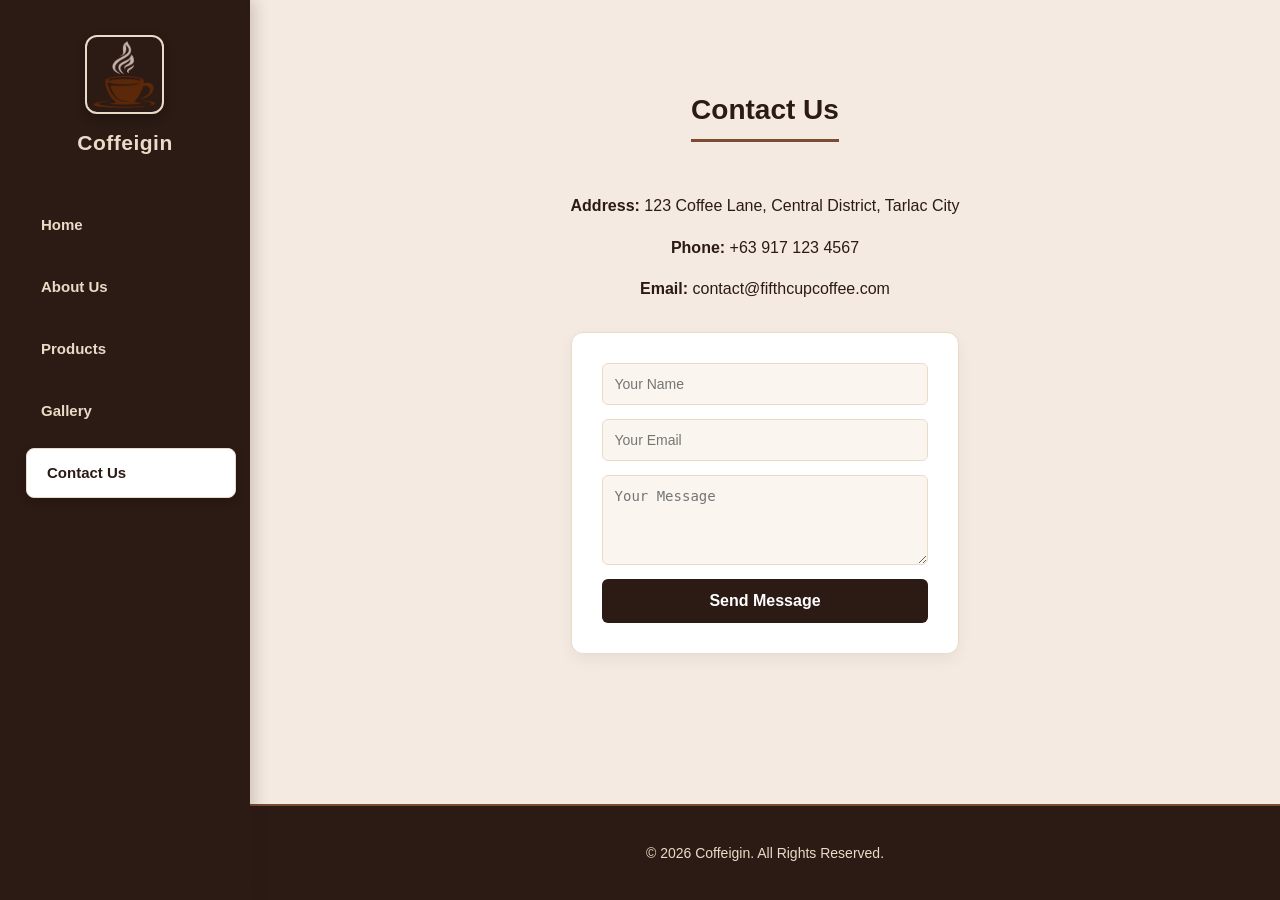
==== contact.html @ 731dc3e1 "Add files via upload" ====
<!DOCTYPE html>
<head>
    
    <title>Coffeigin Shop | Contact Us</title>
    <link rel="stylesheet" href="style.css">
</head>
<body>

    <aside class="sidebar">
        <div class="logo">
            <img src="logo.png" alt="Logo" class="nav-logo">
            <h1>Coffeigin</h1>
        </div>
        <nav>
            <a href="home.html">Home</a>
            <a href="about.html">About Us</a>
            <a href="products.html">Products</a>
            <a href="gallery.html">Gallery</a>
            <a href="contact.html" class="active">Contact Us</a>
        </nav>
    </aside>

    <div class="main-content">
        <section class="section animate-fade-in">
            <h2 class="animate-slide-up">Contact Us</h2>
            <div class="contact-info animate-slide-up delay-1">
                <p><strong>Address:</strong> 123 Coffee Lane, Central District, Tarlac City</p>
                <p><strong>Phone:</strong> +63 917 123 4567</p>
                <p><strong>Email:</strong> contact@fifthcupcoffee.com</p>
            </div>

            <form class="contact-form animate-slide-up delay-2" onsubmit="alert('Message sent successfully!'); return false;">
                <input type="text" placeholder="Your Name" required>
                <input type="email" placeholder="Your Email" required>
                <textarea placeholder="Your Message" rows="4" required></textarea>
                <button type="submit" class="submit-btn">Send Message</button>
            </form>
        </section>

        <footer>
            <p>&copy; 2026 Coffeigin. All Rights Reserved.</p>
        </footer>
    </div>

</body>
</html>
---- style.css ----
/* ==========================================================================
   Fifth Cup Coffee Shop - White, Brown & Beige Creative Color Palette
   ========================================================================== */


   
:root {
    /* Color Palette */
    --espresso-brown: #2C1A14;   /* Deep rich brown for sidebar, primary text & dark accents */
    --coffee-brown:   #7B4B32;   /* Warm mid-tone brown for buttons, borders & price tags */
    --mocha-brown:    #5C3D2E;   /* Secondary accent brown */
    --warm-beige:     #F4EAE1;   /* Creamy beige for page canvas & hero background */
    --soft-beige:     #EADBC8;   /* Soft warm beige for borders, cards & subtle highlights */
    --light-beige:    #FAF5EF;   /* Ultra-light beige for input fields & hover backdrops */
    --pure-white:     #FFFFFF;   /* Crisp white for card containers & contrast text */
    --text-muted:     #6E5C53;   /* Soft brown-gray for secondary text */
    
    /* Layout Variables */
    --sidebar-width:  250px;
    --transition:     all 0.3s cubic-bezier(0.25, 0.8, 0.25, 1);
}

/* Global Reset & Canvas */
body {
    font-family: 'Poppins', Arial, sans-serif;
    margin: 0;
    padding: 0;
    background-color: var(--warm-beige);
    color: var(--espresso-brown);
    line-height: 1.6;
    display: flex;
    min-height: 100vh;
}

/* ==========================================================================
   1. LEFT SIDEBAR (Deep Espresso Brown + Beige Accents)
   ========================================================================== */
.sidebar {
    width: var(--sidebar-width);
    height: 100vh;
    background-color: var(--espresso-brown);
    color: var(--pure-white);
    position: fixed;
    top: 0;
    left: 0;
    display: flex;
    flex-direction: column;
    align-items: center;
    padding: 35px 20px;
    box-sizing: border-box;
    z-index: 1000;
    box-shadow: 4px 0 15px rgba(44, 26, 20, 0.2);
    animation: slideRight 0.6s ease-out;
}

.logo {
    display: flex;
    flex-direction: column;
    align-items: center;
    text-align: center;
    gap: 12px;
    margin-bottom: 40px;
}

.nav-logo {
    width: 75px;
    height: 75px;
    object-fit: cover;
    border-radius: 12px;
    border: 2px solid var(--soft-beige);
    box-shadow: 0 4px 10px rgba(0,0,0,0.25);
    transition: var(--transition);
}

.logo h1 {
    margin: 0;
    font-size: 21px;
    color: var(--soft-beige);
    letter-spacing: 0.5px;
}

.logo:hover .nav-logo {
    transform: scale(1.08) rotate(2deg);
    border-color: var(--pure-white);
}

nav {
    display: flex;
    flex-direction: column;
    width: 100%;
    gap: 12px;
}

nav a {
    color: var(--soft-beige);
    text-decoration: none;
    font-size: 15px;
    font-weight: 600;
    padding: 12px 20px;
    border-radius: 8px;
    display: block;
    transition: var(--transition);
    box-sizing: border-box;
    border: 1px solid transparent;
}

nav a:hover {
    color: var(--espresso-brown);
    background-color: var(--soft-beige);
    transform: translateX(6px);
}

nav a.active {
    color: var(--espresso-brown);
    background-color: var(--pure-white);
    border-color: var(--soft-beige);
    box-shadow: 0 4px 10px rgba(0,0,0,0.15);
    transform: translateX(6px);
}

/* ==========================================================================
   2. MAIN CONTENT AREA (Soft Beige Canvas with Pure White & Brown Elements)
   ========================================================================== */
.main-content {
    margin-left: var(--sidebar-width);
    width: calc(100% - var(--sidebar-width));
    min-height: 100vh;
    display: flex;
    flex-direction: column;
}

/* Hero Section (Rich Mocha Banner with White & Beige Contrast) */
.hero {
    background: linear-gradient(135deg, var(--espresso-brown), var(--mocha-brown));
    color: var(--pure-white);
    text-align: center;
    padding: 90px 40px;
    border-bottom: 4px solid var(--coffee-brown);
}

.hero h2 {
    font-size: 38px;
    color: var(--soft-beige);
    margin-bottom: 12px;
}

.hero p {
    font-size: 18px;
    color: var(--light-beige);
    margin-bottom: 28px;
    max-width: 600px;
    margin-left: auto;
    margin-right: auto;
}

.btn {
    display: inline-block;
    background-color: var(--coffee-brown);
    color: var(--pure-white);
    padding: 14px 28px;
    text-decoration: none;
    border-radius: 30px;
    font-weight: 600;
    border: 2px solid var(--soft-beige);
    transition: var(--transition);
}

.btn:hover {
    background-color: var(--pure-white);
    color: var(--espresso-brown);
    transform: translateY(-3px);
    box-shadow: 0 6px 15px rgba(0,0,0,0.2);
}

/* Section Container */
.section {
    padding: 65px 40px;
    max-width: 950px;
    margin: 0 auto;
    text-align: center;
    flex-grow: 1;
}

.section h2 {
    color: var(--espresso-brown);
    border-bottom: 3px solid var(--coffee-brown);
    display: inline-block;
    padding-bottom: 6px;
    margin-bottom: 35px;
    font-size: 28px;
}

/* ==========================================================================
   3. PRODUCT CARDS (Pure White Cards with Beige Borders & Coffee Buttons)
   ========================================================================== */
.product-container {
    display: flex;
    justify-content: center;
    gap: 24px;
    flex-wrap: wrap;
}

.product-card {
    background-color: var(--pure-white);
    border: 1px solid var(--soft-beige);
    border-radius: 12px;
    width: 270px;
    padding: 18px;
    box-shadow: 0 6px 15px rgba(44, 26, 20, 0.06);
    text-align: center;
    transition: var(--transition);
}

.product-card:hover {
    transform: translateY(-8px);
    border-color: var(--coffee-brown);
    box-shadow: 0 12px 24px rgba(44, 26, 20, 0.12);
}

.product-card img {
    width: 100%;
    height: 180px;
    object-fit: cover;
    border-radius: 8px;
    border: 1px solid var(--warm-beige);
}

.product-card h3 {
    margin: 16px 0 8px 0;
    color: var(--espresso-brown);
    font-size: 19px;
}

.product-card p {
    font-size: 14px;
    color: var(--text-muted);
}

.price {
    display: block;
    font-size: 20px;
    font-weight: 700;
    color: var(--coffee-brown);
    margin: 12px 0;
}

.order-btn {
    background-color: var(--coffee-brown);
    color: var(--pure-white);
    border: none;
    padding: 11px 20px;
    border-radius: 20px;
    cursor: pointer;
    font-weight: 600;
    transition: var(--transition);
}

.order-btn:hover {
    background-color: var(--espresso-brown);
    transform: scale(1.05);
}

/* ==========================================================================
   4. GALLERY (White Framed Photos on Warm Beige Canvas)
   ========================================================================== */
.gallery-container {
    display: flex;
    justify-content: center;
    gap: 20px;
    flex-wrap: wrap;
}

.gallery-container img {
    width: 270px;
    height: 190px;
    object-fit: cover;
    border-radius: 10px;
    background-color: var(--pure-white);
    padding: 6px;
    border: 1px solid var(--soft-beige);
    box-shadow: 0 4px 12px rgba(44, 26, 20, 0.08);
    transition: var(--transition);
}

.gallery-container img:hover {
    transform: scale(1.06);
    border-color: var(--coffee-brown);
    box-shadow: 0 8px 20px rgba(44, 26, 20, 0.18);
}

/* ==========================================================================
   5. CONTACT FORM (Pure White Inputs with Brown Focused Glow)
   ========================================================================== */
.contact-info {
    margin-bottom: 30px;
    font-size: 16px;
    color: var(--espresso-brown);
}

.contact-form {
    max-width: 480px;
    margin: 0 auto;
    display: flex;
    flex-direction: column;
    gap: 14px;
    background-color: var(--pure-white);
    padding: 30px;
    border-radius: 12px;
    border: 1px solid var(--soft-beige);
    box-shadow: 0 6px 15px rgba(44, 26, 20, 0.05);
}

.contact-form input, 
.contact-form textarea {
    width: 100%;
    padding: 12px;
    background-color: var(--light-beige);
    border: 1px solid var(--soft-beige);
    border-radius: 6px;
    font-size: 14px;
    color: var(--espresso-brown);
    box-sizing: border-box;
    transition: var(--transition);
}

.contact-form input:focus, 
.contact-form textarea:focus {
    outline: none;
    background-color: var(--pure-white);
    border-color: var(--coffee-brown);
    box-shadow: 0 0 8px rgba(123, 75, 50, 0.25);
}

.submit-btn {
    background-color: var(--espresso-brown);
    color: var(--pure-white);
    border: none;
    padding: 13px;
    border-radius: 6px;
    cursor: pointer;
    font-size: 16px;
    font-weight: 600;
    transition: var(--transition);
}

.submit-btn:hover {
    background-color: var(--coffee-brown);
    transform: translateY(-2px);
}

/* ==========================================================================
   6. FOOTER (Espresso Brown Anchor)
   ========================================================================== */
footer {
    background-color: var(--espresso-brown);
    color: var(--soft-beige);
    text-align: center;
    padding: 22px;
    margin-top: auto;
    font-size: 14px;
    border-top: 2px solid var(--coffee-brown);
}

/* ==========================================================================
   7. ANIMATIONS
   ========================================================================== */
@keyframes slideRight {
    from { transform: translateX(-100%); opacity: 0; }
    to { transform: translateX(0); opacity: 1; }
}

@keyframes fadeIn {
    from { opacity: 0; }
    to { opacity: 1; }
}

@keyframes slideUp {
    from { transform: translateY(30px); opacity: 0; }
    to { transform: translateY(0); opacity: 1; }
}

@keyframes zoomIn {
    from { transform: scale(0.92); opacity: 0; }
    to { transform: scale(1); opacity: 1; }
}

.animate-fade-in { animation: fadeIn 0.8s ease-in-out forwards; }
.animate-slide-up { animation: slideUp 0.7s ease-out forwards; }
.animate-zoom-in { animation: zoomIn 0.6s ease-out forwards; }

.delay-1 { animation-delay: 0.2s; }
.delay-2 { animation-delay: 0.4s; }
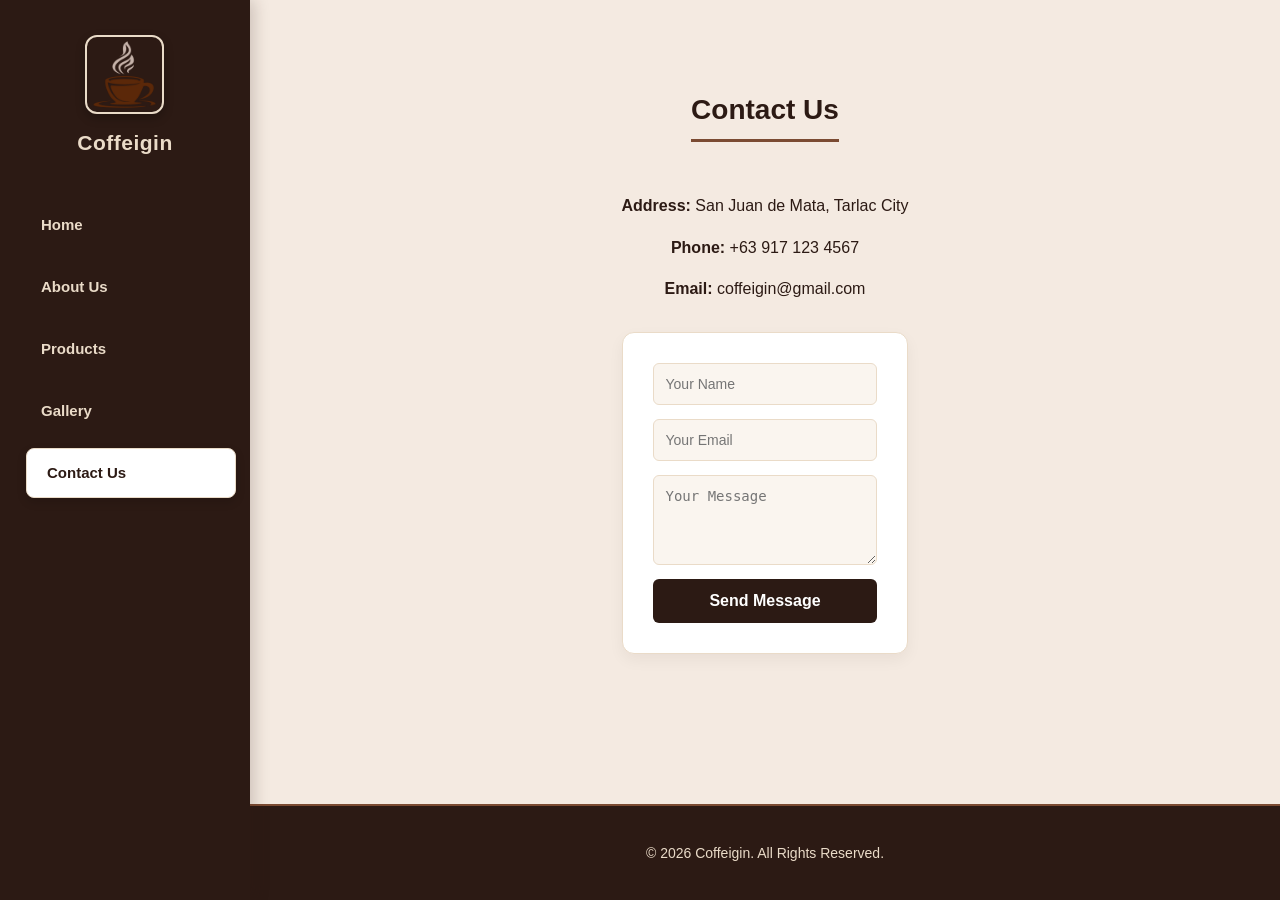
==== commit 24831a19: "Revise contact details and clean up HTML structure Updated contact information and fixed formatting " ====
--- a/contact.html
+++ b/contact.html
@@ -1,7 +1,7 @@
 <!DOCTYPE html>
 <head>
     
-    <title>Coffeigin Shop | Contact Us</title>
+    <title>Coffeigin| Contact Us</title>
     <link rel="stylesheet" href="style.css">
 </head>
 <body>
@@ -12,7 +12,7 @@
             <h1>Coffeigin</h1>
         </div>
         <nav>
-            <a href="home.html">Home</a>
+            <a href="index.html">Home</a>
             <a href="about.html">About Us</a>
             <a href="products.html">Products</a>
             <a href="gallery.html">Gallery</a>
@@ -24,9 +24,9 @@
         <section class="section animate-fade-in">
             <h2 class="animate-slide-up">Contact Us</h2>
             <div class="contact-info animate-slide-up delay-1">
-                <p><strong>Address:</strong> 123 Coffee Lane, Central District, Tarlac City</p>
+                <p><strong>Address:</strong> San Juan de Mata, Tarlac City</p>
                 <p><strong>Phone:</strong> +63 917 123 4567</p>
-                <p><strong>Email:</strong> contact@fifthcupcoffee.com</p>
+                <p><strong>Email:</strong> coffeigin@gmail.com</p>
             </div>
 
             <form class="contact-form animate-slide-up delay-2" onsubmit="alert('Message sent successfully!'); return false;">
@@ -43,4 +43,4 @@
     </div>
 
 </body>
-</html>+</html>
--- a/style.css
+++ b/style.css
@@ -1,11 +1,8 @@
-/* ==========================================================================
-   Fifth Cup Coffee Shop - White, Brown & Beige Creative Color Palette
-   ========================================================================== */
 
 
    
 :root {
-    /* Color Palette */
+    /* scheme */
     --espresso-brown: #2C1A14;   /* Deep rich brown for sidebar, primary text & dark accents */
     --coffee-brown:   #7B4B32;   /* Warm mid-tone brown for buttons, borders & price tags */
     --mocha-brown:    #5C3D2E;   /* Secondary accent brown */
@@ -15,12 +12,12 @@
     --pure-white:     #FFFFFF;   /* Crisp white for card containers & contrast text */
     --text-muted:     #6E5C53;   /* Soft brown-gray for secondary text */
     
-    /* Layout Variables */
+   
     --sidebar-width:  250px;
     --transition:     all 0.3s cubic-bezier(0.25, 0.8, 0.25, 1);
 }
 
-/* Global Reset & Canvas */
+
 body {
     font-family: 'Poppins', Arial, sans-serif;
     margin: 0;
@@ -32,9 +29,9 @@
     min-height: 100vh;
 }
 
-/* ==========================================================================
-   1. LEFT SIDEBAR (Deep Espresso Brown + Beige Accents)
-   ========================================================================== */
+/* 
+   sidebar
+    */
 .sidebar {
     width: var(--sidebar-width);
     height: 100vh;
@@ -118,9 +115,9 @@
     transform: translateX(6px);
 }
 
-/* ==========================================================================
-   2. MAIN CONTENT AREA (Soft Beige Canvas with Pure White & Brown Elements)
-   ========================================================================== */
+/* 
+   main
+    */
 .main-content {
     margin-left: var(--sidebar-width);
     width: calc(100% - var(--sidebar-width));
@@ -129,7 +126,7 @@
     flex-direction: column;
 }
 
-/* Hero Section (Rich Mocha Banner with White & Beige Contrast) */
+/* hero */
 .hero {
     background: linear-gradient(135deg, var(--espresso-brown), var(--mocha-brown));
     color: var(--pure-white);
@@ -172,7 +169,7 @@
     box-shadow: 0 6px 15px rgba(0,0,0,0.2);
 }
 
-/* Section Container */
+/* section container */
 .section {
     padding: 65px 40px;
     max-width: 950px;
@@ -190,9 +187,9 @@
     font-size: 28px;
 }
 
-/* ==========================================================================
-   3. PRODUCT CARDS (Pure White Cards with Beige Borders & Coffee Buttons)
-   ========================================================================== */
+/* 
+   product cards
+    */
 .product-container {
     display: flex;
     justify-content: center;
@@ -260,9 +257,9 @@
     transform: scale(1.05);
 }
 
-/* ==========================================================================
-   4. GALLERY (White Framed Photos on Warm Beige Canvas)
-   ========================================================================== */
+/* 
+   gallery
+   */
 .gallery-container {
     display: flex;
     justify-content: center;
@@ -288,9 +285,8 @@
     box-shadow: 0 8px 20px rgba(44, 26, 20, 0.18);
 }
 
-/* ==========================================================================
-   5. CONTACT FORM (Pure White Inputs with Brown Focused Glow)
-   ========================================================================== */
+/* contact
+    */
 .contact-info {
     margin-bottom: 30px;
     font-size: 16px;
@@ -348,9 +344,9 @@
     transform: translateY(-2px);
 }
 
-/* ==========================================================================
-   6. FOOTER (Espresso Brown Anchor)
-   ========================================================================== */
+/* =
+   footer
+    */
 footer {
     background-color: var(--espresso-brown);
     color: var(--soft-beige);
@@ -361,9 +357,9 @@
     border-top: 2px solid var(--coffee-brown);
 }
 
-/* ==========================================================================
-   7. ANIMATIONS
-   ========================================================================== */
+/* 
+   anim
+   */
 @keyframes slideRight {
     from { transform: translateX(-100%); opacity: 0; }
     to { transform: translateX(0); opacity: 1; }
